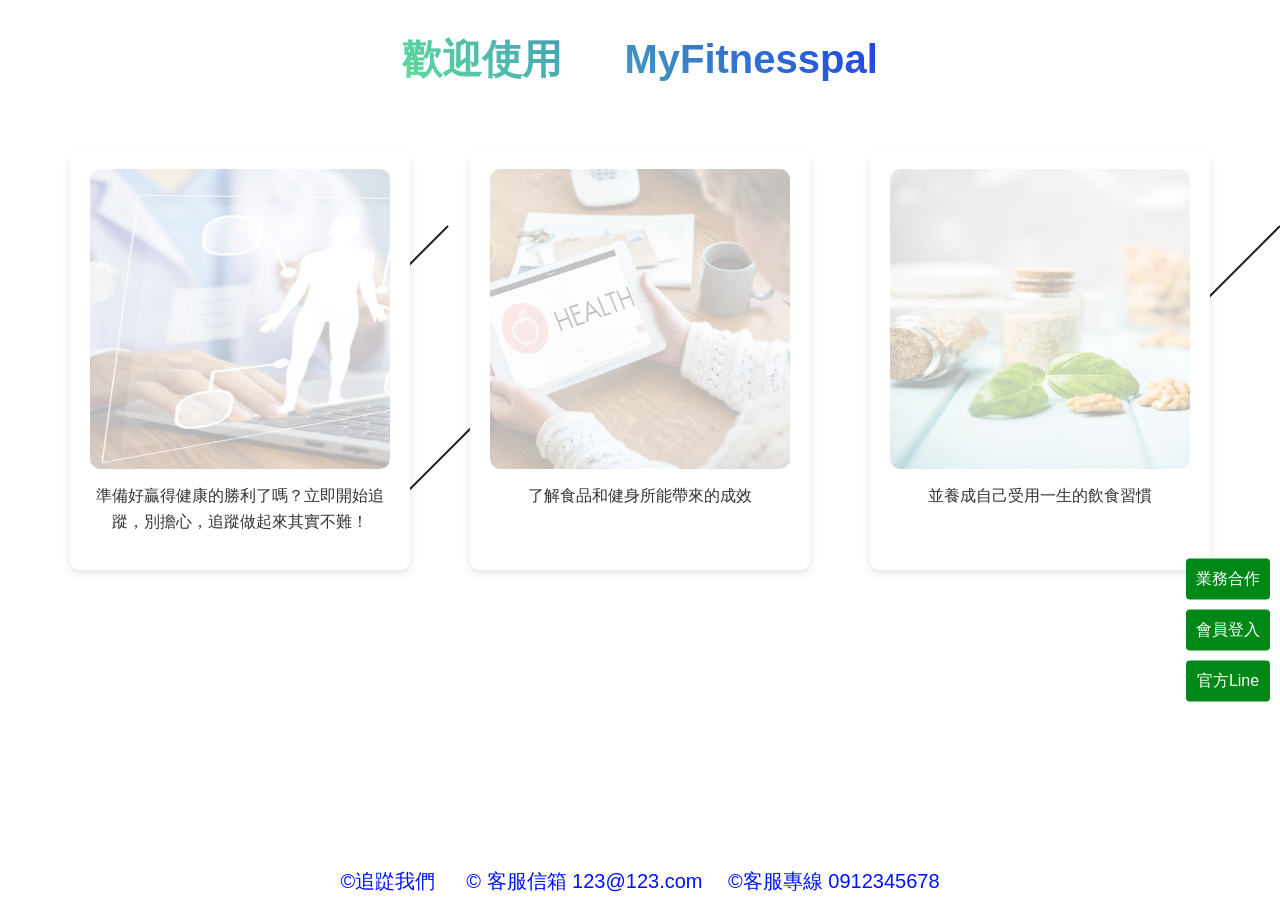
==== test.html @ 6928caa3 "我是提交訊息" ====
<!DOCTYPE html>
<html lang="zh-Hant">

<head>
  <meta charset="UTF-8">
  <meta name="viewport" content="width=device-width, initial-scale=1.0">
  <title>歡迎使用 myfitnesspal</title>
  <link rel="stylesheet" href="test.css">
</head>

<body>
  <section id="section-banner" class="section-banner">
    <div class="stars">
      <div class="star star1"></div>
      <div class="star star2"></div>
      <div class="star star3"></div>
      <div class="star star4"></div>
      <div class="star star5"></div>
    </div>

    <div class="banner">
      <!--   <div class="text">健康檢查</div> -->
    </div>
    <div class="container">
      <div class="header">
        歡迎使用 &emsp; MyFitnesspal
      </div>
      <div class="card-container">
        <div class="card">
          <img src="./img/註冊.png" alt="健康的勝利">
          <p>準備好贏得健康的勝利了嗎？立即開始追蹤，別擔心，追蹤做起來其實不難！</p>
          <div class="button-container">
            <button class="button">會員登入/註冊</button>
          </div>
        </div>
        <div class="card">
          <img src="./img/雲端健康管理.png" alt="了解食品">
          <p>了解食品和健身所能帶來的成效</p>
          <div class="button-container">
            <button class="button">雲端資料記錄</button>
          </div>
        </div>
        <div class="card">
          <img src="./img/buy.png" alt="飲食習慣">
          <p> 並養成自己受用一生的飲食習慣</p>
          <div class="button-container">
            <button class="button">健康方案</button>
          </div>
        </div>
      </div>
      <div class="sidebar">
        <a href="#">業務合作</a>
        <a href="#">會員登入</a>
        <a href="#">官方Line</a>
      </div>
    </div>

    <div class="footer">
      &copy;追踨我們 &emsp; &copy; 客服信箱 123@123.com&emsp; &copy;客服專線 0912345678
    </div>
  </section>

</body>

</html>
---- test.css ----
/* 全局样式 */
body {
  font-family: Arial, sans-serif;
  text-align: center;
  margin: 0;
  padding: 0;
  display: flex;
  flex-direction: column;
  min-height: 100vh;
}

/* 容器样式 */
.container {
  flex: 1;
  max-width: 1200px;
  margin: 0 auto;
  padding: 20px;
}

/* 标题样式 */
.header {
  font-family: "標楷體", sans-serif;
  font-size: 40px;
  font-weight: bold;
  border: 2px solid transparent;
  border-radius: 60px;
  margin-bottom: 40px;
  color: #a5caff;
  background: linear-gradient(45deg, #63e796, #1938eb);
  -webkit-background-clip: text;
  -webkit-text-fill-color: transparent;
  display: inline-block;
  padding: 10px 20px;
}

/* 卡片容器样式 */
.card-container {
  display: flex;
  justify-content: space-around;
  flex-wrap: wrap;
}

/* 卡片样式 */
.card {
  transition: all 0.5s ease-in-out;
  background-color: #fff;
  border-radius: 10px;
  box-shadow: 0 4px 8px rgba(0, 0, 0, 0.1);
  width: 300px;
  margin: 10px;
  padding: 20px;
  text-align: center;
  position: relative;
}

.card:hover {
  transform: scale(1.05);
  z-index: 1;
  box-shadow: 0 0px 16px rgba(111, 111, 212, 0.5);
  background-color: #ccffd7;
}

/* 卡片内图片样式 */
.card img {
  width: 100%;
  height: 300px;
  border-radius: 10px;
  opacity: 0.3; /* 设置图片透明度为0.3，使其看起来更透明 */
}

.card:hover img {
  opacity: 1;
}

/* 卡片内文本样式 */
.card p {
  font-size: 16px;
  color: #333;
  margin-top: 10px;
  line-height: 1.6;
}

/* 按钮容器样式 */
.button-container {
  position: fixed;
  bottom: -110px;
  left: 50%;
  transform: translate(-50%);
  z-index: -1;
  margin-top: 10px; /* 在按钮容器顶部添加外边距 */
}

/* 按钮样式 */
.button {
  background-color: #50d3ac;
  color: #fff;
  padding: 10px 20px;
  border: none;
  border-radius: 5px;
  font-size: 18px;
  cursor: pointer;
}

/* 侧边栏样式 */
.sidebar {
  position: fixed;
  right: 10px;
  top: 70%;
  transform: translateY(-50%);
  display: flex;
  flex-direction: column;
}

.sidebar a {
  background-color: #008817;
  color: white;
  padding: 10px;
  margin: 5px 0;
  text-align: center;
  text-decoration: none;
  border-radius: 4px;
}

.sidebar a:hover {
  background-color: #036b1a;
}

/* 横幅样式 */
.banner {
  position: relative;
  text-align: center;
  color: white;
}

.banner img {
  width: 100%;
  height: 200px;
}

.banner .text {
  color: rgb(247, 244, 86);
  position: absolute;
  top: 50%;
  left: 50%;
  transform: translate(-50%, -50%);
  font-size: 36px;
}

/* 页脚样式 */
.footer {
  width: 100%;
  position: fixed;
  bottom: 0;
  background-color: #ffffff;
  color: rgb(0, 17, 255);
  text-align: middle;
  font-size: 20px;
  padding: 5px 0;
  margin-top: auto;
}

/*banner 动画*/
.stars .star {
  display: block;
  position: absolute;
  width: 150px;
  background: #202020;
  height: 2px;
  opacity: 1;
  transform-origin: 0;
  -webkit-transform: rotate(135deg);
  -moz-transform: rotate(135deg);
  -o-transform: rotate(135deg);
  transform: rotate(135deg);
  -webkit-transition: 0.25s ease-in-out;
  -moz-transition: 0.25s ease-in-out;
  -o-transition: 0.25s ease-in-out;
  transition: 0.25s ease-in-out;
  animation: meteor linear infinite;
}

.stars .star1 {
  left: 35%;
  top: 25%;
  animation-duration: 7s;
}

.stars .star2 {
  left: 42%;
  top: 40%;
  animation-duration: 5.5s;
  width: 250px;
}

.stars .star3 {
  left: 50%;
  top: 30%;
  animation-duration: 6s;
}

.stars .star4 {
  left: 100%;
  top: 25%;
  animation-duration: 6s;
  width: 250px;
}

.stars .star5 {
  left: 110%;
  top: 30%;
  animation-duration: 9s;
}

@keyframes meteor {
  0% {
    opacity: 1;
    margin-top: -250px;
    margin-right: -250px;
  }

  12% {
    opacity: 0;
  }

  15% {
    margin-top: 250px;
    margin-left: -500px;
    opacity: 0;
  }

  100% {
    opacity: 0;
  }
}
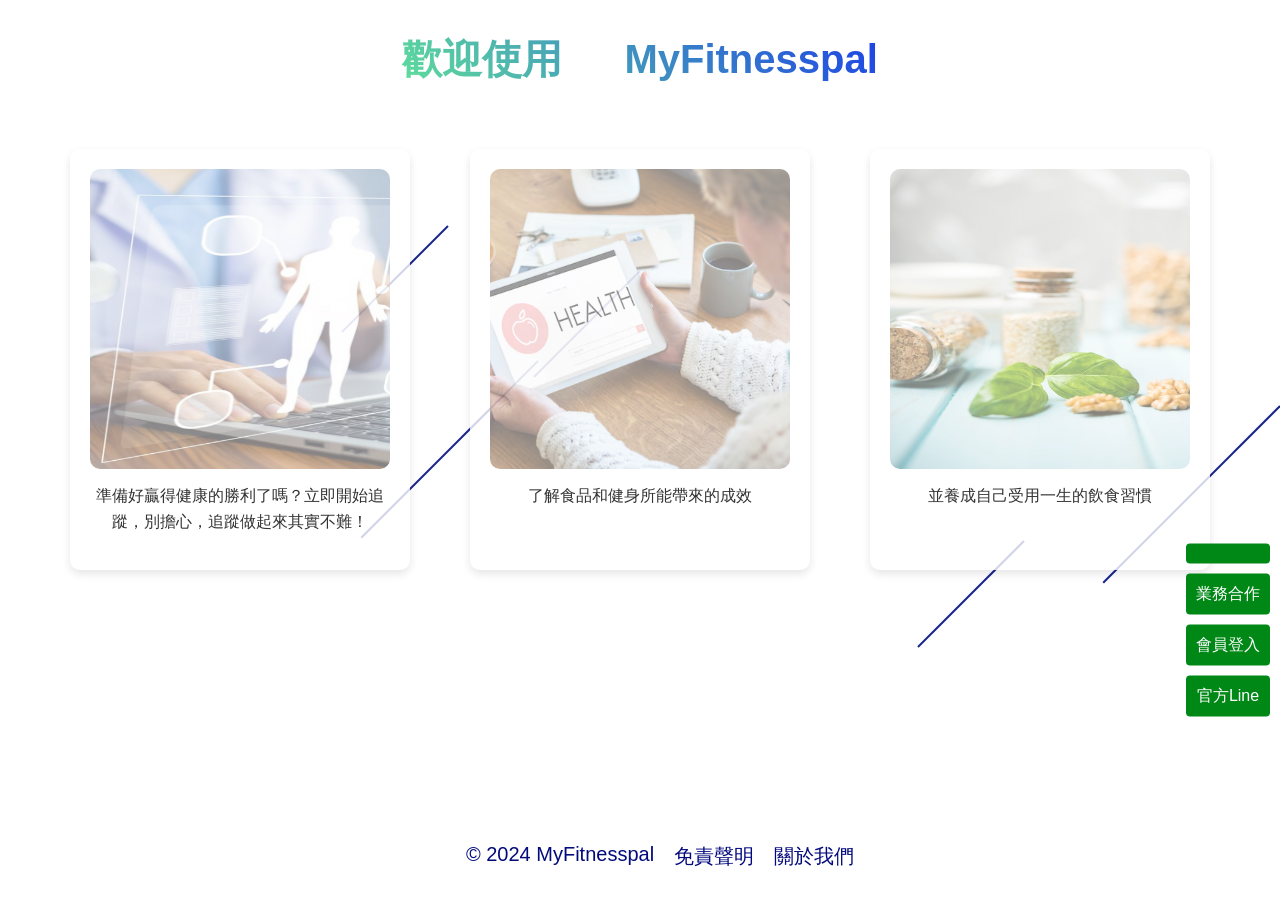
==== commit 565e54ef: "我是提交訊息" ====
--- a/test.html
+++ b/test.html
@@ -49,6 +49,10 @@
         </div>
       </div>
       <div class="sidebar">
+        <a id="share_twitter" class="share-item twitter" target="_blank"
+          href="https://twitter.com/share?url=https%3A//www.tsmc.com/chinese&text=台灣積體電路製造股份有限公司"
+          data-category_type="share_twitter" data-category_area="Share-Box" data-labal_content
+          data-labal_type="https://www.tsmc.com/chinese" data-action="share"></a>
         <a href="#">業務合作</a>
         <a href="#">會員登入</a>
         <a href="#">官方Line</a>
@@ -56,7 +60,11 @@
     </div>
 
     <div class="footer">
-      &copy;追踨我們 &emsp; &copy; 客服信箱 123@123.com&emsp; &copy;客服專線 0912345678
+
+      <li>© 2024 MyFitnesspal</li>
+      <li><a href="#">免責聲明</a></li>
+      <li><a href="#">關於我們</a></li>
+
     </div>
   </section>
 
--- a/test.css
+++ b/test.css
@@ -7,6 +7,8 @@
   display: flex;
   flex-direction: column;
   min-height: 100vh;
+  background-color: #ffffff; /* 背景设置 */
+  overflow: hidden; /* 隐藏溢出内容 */
 }
 
 /* 容器样式 */
@@ -15,16 +17,18 @@
   max-width: 1200px;
   margin: 0 auto;
   padding: 20px;
+  background: rgba(255, 255, 255, 0.8); /* 半透明背景 */
+  border-radius: 10px;
 }
 
 /* 标题样式 */
 .header {
   font-family: "標楷體", sans-serif;
-  font-size: 40px;
+  font-size: 40px; /* 字体大小 */
   font-weight: bold;
   border: 2px solid transparent;
-  border-radius: 60px;
-  margin-bottom: 40px;
+  border-radius: 60px; /* 圆角边框 */
+  margin-bottom: 40px; /* 标题下边距 */
   color: #a5caff;
   background: linear-gradient(45deg, #63e796, #1938eb);
   -webkit-background-clip: text;
@@ -36,36 +40,40 @@
 /* 卡片容器样式 */
 .card-container {
   display: flex;
-  justify-content: space-around;
-  flex-wrap: wrap;
+  justify-content: space-around; /* 在主軸上均勻分配子元素的空間 */
+  flex-wrap: wrap; /* 允許子元素換行 */
+  background: rgba(255, 255, 255, 0.8); /* 半透明背景 */
 }
 
 /* 卡片样式 */
 .card {
-  transition: all 0.5s ease-in-out;
-  background-color: #fff;
+  transition: all 0.3s ease-in-out;
+  background-color: rgba(255, 255, 255, 0.8);
   border-radius: 10px;
   box-shadow: 0 4px 8px rgba(0, 0, 0, 0.1);
   width: 300px;
-  margin: 10px;
+  margin: 10px; /* 卡片的外邊距 */
   padding: 20px;
   text-align: center;
   position: relative;
 }
 
 .card:hover {
-  transform: scale(1.05);
+  transform: scale(1.05); /* 鼠標懸停時放大卡片 */
+
   z-index: 1;
   box-shadow: 0 0px 16px rgba(111, 111, 212, 0.5);
   background-color: #ccffd7;
-}
-
-/* 卡片内图片样式 */
+  transition: all 0.3s ease-in-out; /* 平滑過渡效果 */
+}
+
+/* 卡片内圖片样式 */
 .card img {
   width: 100%;
   height: 300px;
   border-radius: 10px;
-  opacity: 0.3; /* 设置图片透明度为0.3，使其看起来更透明 */
+  opacity: 0.5; /* 设置图片透明度为0.3，使其看起来更透明 */
+  background: rgba(255, 255, 255, 0.8); /* 半透明背景 */
 }
 
 .card:hover img {
@@ -83,11 +91,11 @@
 /* 按钮容器样式 */
 .button-container {
   position: fixed;
-  bottom: -110px;
+  bottom: -80px;
   left: 50%;
-  transform: translate(-50%);
+  transform: translate(-50%); /* 使按钮水平居中 */
   z-index: -1;
-  margin-top: 10px; /* 在按钮容器顶部添加外边距 */
+  margin-top: 3px; /* 在按钮容器顶部添加外边距 */
 }
 
 /* 按钮样式 */
@@ -116,9 +124,9 @@
   color: white;
   padding: 10px;
   margin: 5px 0;
-  text-align: center;
-  text-decoration: none;
-  border-radius: 4px;
+  text-align: center; /* 文本居中 */
+  text-decoration: none; /* 去除下划线 */
+  border-radius: 4px; /* 圆角边框 */
 }
 
 .sidebar a:hover {
@@ -149,22 +157,43 @@
 /* 页脚样式 */
 .footer {
   width: 100%;
-  position: fixed;
+  position: absolute;
   bottom: 0;
-  background-color: #ffffff;
-  color: rgb(0, 17, 255);
-  text-align: middle;
+  font-family: "標楷體", sans-serif;
   font-size: 20px;
-  padding: 5px 0;
-  margin-top: auto;
-}
-
-/*banner 动画*/
+  color: #020a7c;
+  background: rgba(255, 255, 255, 0.8); /* 半透明背景 */
+  padding: 20px; /* 调整为距离边框40px */
+  display: flex;
+  justify-content: center; /* 在主軸上均勻分配子元素的空間 */
+  flex-wrap: wrap; /* 允许换行 */
+}
+
+.footer ul,
+li,
+ol {
+  list-style-type: none; /* 去除列表项前的小点 */
+  padding: 10px; /* 移除默认的内边距 */
+}
+
+.footer a {
+  text-align: center;
+  text-decoration: none; /* 去除下划线 */
+  color: inherit; /* 链接颜色与父元素一致 */
+}
+
+/*banner 动画 流星动画样式 */
+.stars {
+  position: absolute;
+  width: 100%;
+  height: 100%;
+  overflow: hidden;
+}
 .stars .star {
   display: block;
   position: absolute;
   width: 150px;
-  background: #202020;
+  background: #19258b;
   height: 2px;
   opacity: 1;
   transform-origin: 0;
@@ -172,13 +201,13 @@
   -moz-transform: rotate(135deg);
   -o-transform: rotate(135deg);
   transform: rotate(135deg);
-  -webkit-transition: 0.25s ease-in-out;
-  -moz-transition: 0.25s ease-in-out;
-  -o-transition: 0.25s ease-in-out;
-  transition: 0.25s ease-in-out;
+  -webkit-transition: 0.5s ease-in-out;
+  -moz-transition: 0.5s ease-in-out;
+  -o-transition: 0.5s ease-in-out;
+  transition: 0.5s ease-in-out;
   animation: meteor linear infinite;
 }
-
+/*這段CSS代碼為每個星星（star1 到 star5）設置了它們的初始位置和動畫持續時間。left 和 top 屬性用於設置星星的位置，而 animation-duration 用於設置動畫的持續時間。特定的星星還設置了寬度。*/
 .stars .star1 {
   left: 35%;
   top: 25%;
@@ -200,22 +229,35 @@
 
 .stars .star4 {
   left: 100%;
-  top: 25%;
+  top: 45%;
   animation-duration: 6s;
   width: 250px;
 }
 
 .stars .star5 {
-  left: 110%;
-  top: 30%;
+  left: 80%;
+  top: 60%;
   animation-duration: 9s;
 }
-
+/*
+流星動畫關鍵幀：
+@keyframes 定義了名為 meteor 的動畫，它描述了動畫從開始到結束的各個階段。
+
+這段動畫代碼描述了流星動畫的幾個關鍵幀：
+
+0%：初始狀態，星星完全可見，位置在頂部左邊。
+12%：星星開始變得不可見。
+15%：星星移動到頁面中間並變得完全不可見。
+100%：星星移動到頁面底部，保持不可見狀態。
+修改與應用：
+如果需要進一步調整或優化動畫效果，可以根據需要調整每個星星的left、top、animation-duration和動畫關鍵幀的具體數值。此外，可以使用類似animation-delay來錯開每個星星的動畫開始時間，增加動畫的多樣性和現實感。
+*/
 @keyframes meteor {
   0% {
     opacity: 1;
-    margin-top: -250px;
-    margin-right: -250px;
+    margin-top: -250px; /* 這裡控制星星的高度 */
+    margin-right: -250px; /* 這裡控制星星的寬度 */
+    animation-delay: 0.5s;
   }
 
   12% {
@@ -223,8 +265,8 @@
   }
 
   15% {
-    margin-top: 250px;
-    margin-left: -500px;
+    margin-top: 250px; /* 這裡控制星星的高度 */
+    margin-left: -500px; /* 這裡控制星星的寬度 */
     opacity: 0;
   }
 
